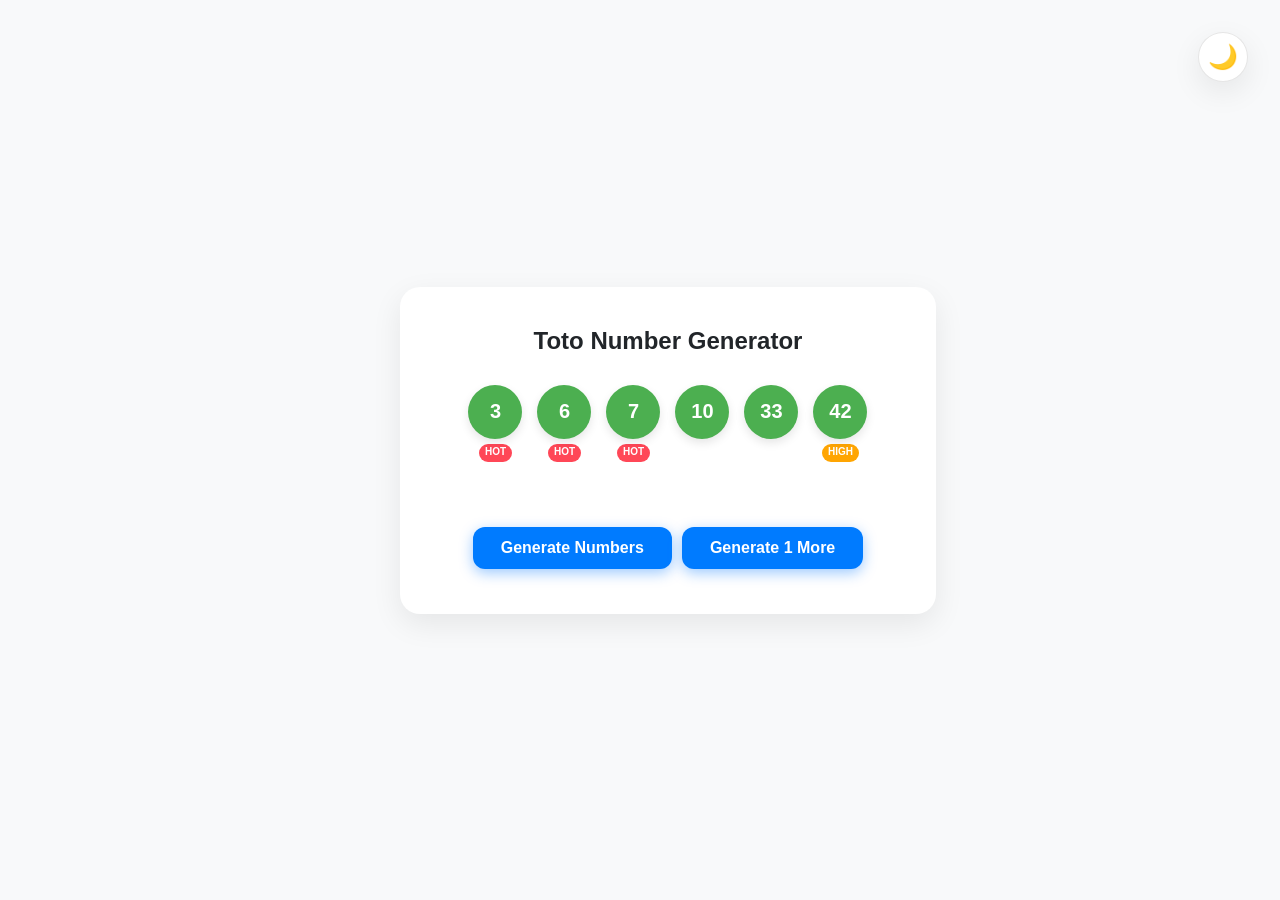
==== index.html @ bf934085 "feat: implement smart Toto Number Generator with Day/Night theme" ====
<!DOCTYPE html>
<html>
<head>
  <title>Toto Number Generator</title>
  <link rel="stylesheet" href="style.css">
</head>
<body>
  <theme-toggle></theme-toggle>
  <toto-number-generator></toto-number-generator>
  <script src="main.js"></script>
</body>
</html>
---- style.css ----
:root {
  --bg-color: #f8f9fa;
  --text-color: #212529;
  --card-bg: #ffffff;
  --card-shadow: 0 10px 30px rgba(0, 0, 0, 0.08);
  --accent-color: #007bff;
  --accent-hover: #0056b3;
  --number-bg: #4caf50;
  --number-text: #ffffff;
  --transition-speed: 0.3s;
}

[data-theme="dark"] {
  --bg-color: #121212;
  --text-color: #e9ecef;
  --card-bg: #1e1e1e;
  --card-shadow: 0 10px 30px rgba(0, 0, 0, 0.5);
  --accent-color: #3793ff;
  --accent-hover: #60a5fa;
  --number-bg: #4ade80;
  --number-text: #064e3b;
}

body {
  display: flex;
  justify-content: center;
  align-items: center;
  height: 100vh;
  margin: 0;
  background-color: var(--bg-color);
  color: var(--text-color);
  font-family: 'Inter', -apple-system, BlinkMacSystemFont, "Segoe UI", Roboto, Helvetica, Arial, sans-serif;
  transition: background-color var(--transition-speed), color var(--transition-speed);
}
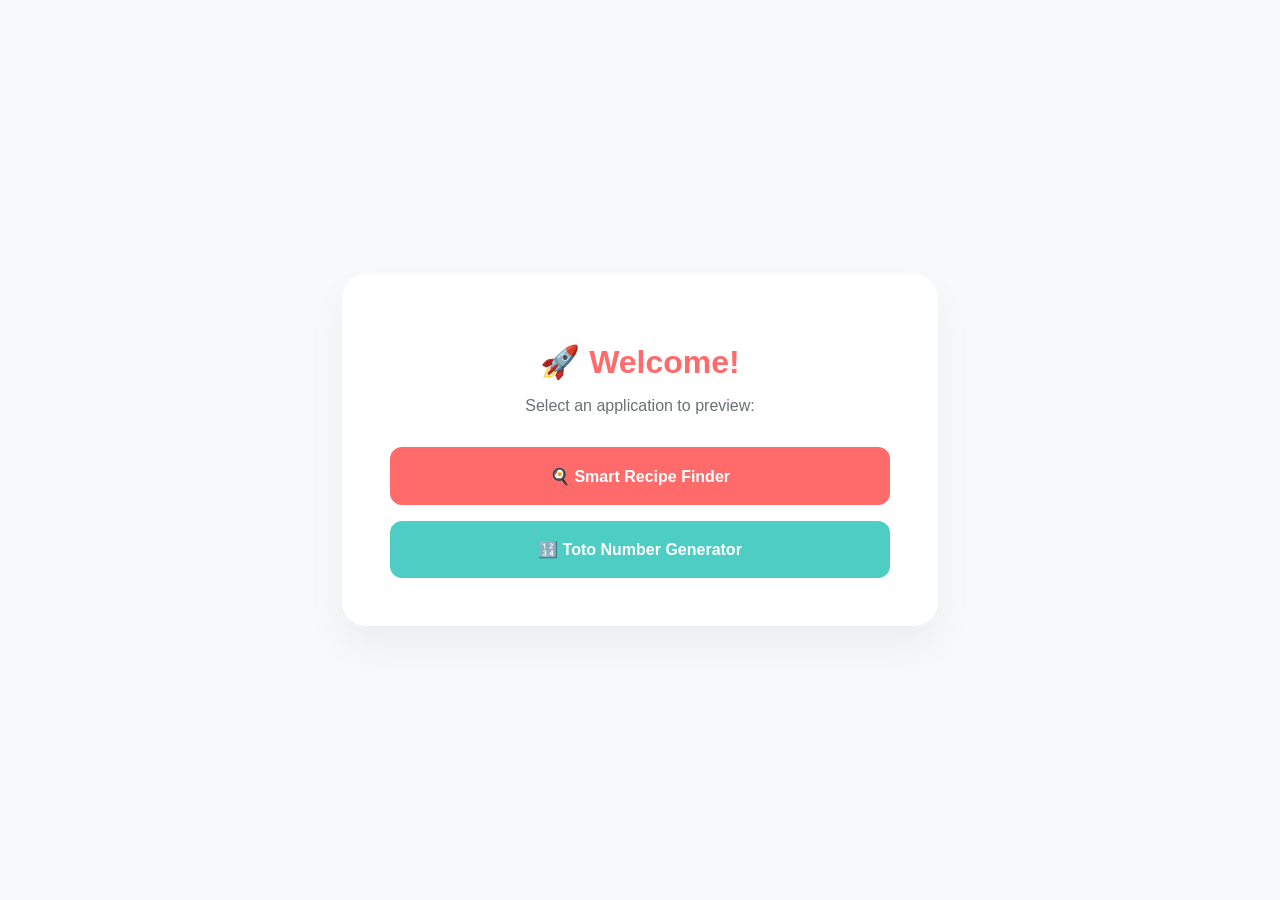
==== commit 22cdacd1: "feat: add landing page portal for easy preview access" ====
--- a/index.html
+++ b/index.html
@@ -1,12 +1,57 @@
 <!DOCTYPE html>
-<html>
+<html lang="en">
 <head>
-  <title>Toto Number Generator</title>
-  <link rel="stylesheet" href="style.css">
+  <meta charset="UTF-8">
+  <meta name="viewport" content="width=device-width, initial-scale=1.0">
+  <title>My Workspace Apps</title>
+  <style>
+    body {
+      font-family: 'Inter', -apple-system, sans-serif;
+      background-color: #f8f9fa;
+      display: flex;
+      justify-content: center;
+      align-items: center;
+      height: 100vh;
+      margin: 0;
+      color: #2d3436;
+    }
+    .portal {
+      text-align: center;
+      background: white;
+      padding: 3rem;
+      border-radius: 24px;
+      box-shadow: 0 20px 40px rgba(0,0,0,0.05);
+      max-width: 500px;
+      width: 90%;
+    }
+    h1 { color: #ff6b6b; margin-bottom: 0.5rem; }
+    p { margin-bottom: 2rem; opacity: 0.7; }
+    .links {
+      display: flex;
+      flex-direction: column;
+      gap: 1rem;
+    }
+    .app-link {
+      padding: 1.2rem;
+      text-decoration: none;
+      color: white;
+      border-radius: 12px;
+      font-weight: 700;
+      transition: transform 0.2s, opacity 0.2s;
+    }
+    .app-link:hover { transform: translateY(-3px); opacity: 0.9; }
+    .recipe-link { background-color: #ff6b6b; }
+    .toto-link { background-color: #4ecdc4; }
+  </style>
 </head>
 <body>
-  <theme-toggle></theme-toggle>
-  <toto-number-generator></toto-number-generator>
-  <script src="main.js"></script>
+  <div class="portal">
+    <h1>🚀 Welcome!</h1>
+    <p>Select an application to preview:</p>
+    <div class="links">
+      <a href="/recipe-app/" class="app-link recipe-link">🍳 Smart Recipe Finder</a>
+      <a href="/toto-app/" class="app-link toto-link">🔢 Toto Number Generator</a>
+    </div>
+  </div>
 </body>
-</html>+</html>
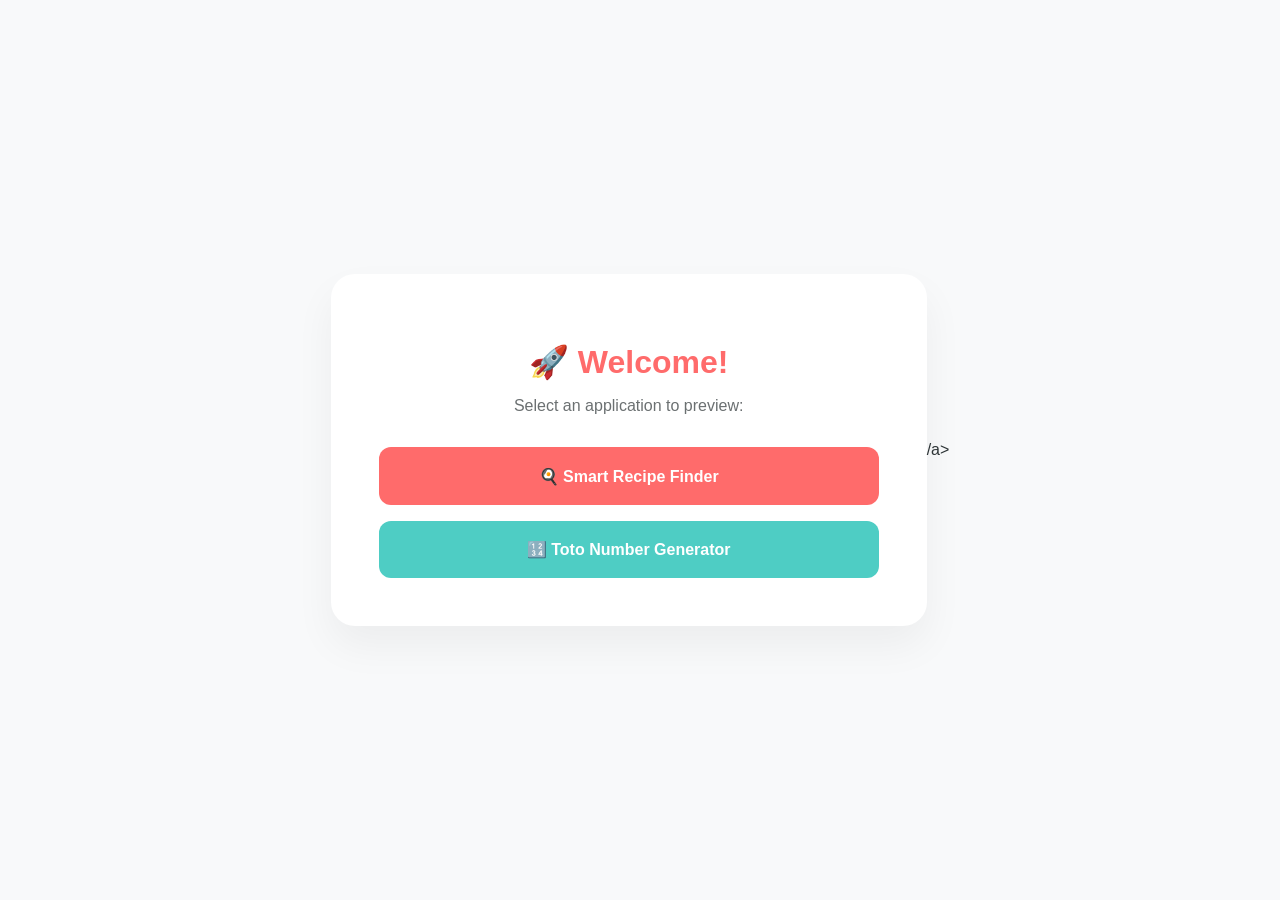
==== commit ca599d89: "feat: expand recipe library to 15 unique dishes and improve randomization to prevent repeats" ====
--- a/index.html
+++ b/index.html
@@ -42,6 +42,7 @@
     .app-link:hover { transform: translateY(-3px); opacity: 0.9; }
     .recipe-link { background-color: #ff6b6b; }
     .toto-link { background-color: #4ecdc4; }
+    .vision-link { background-color: #6c5ce7; }
   </style>
 </head>
 <body>
@@ -55,3 +56,8 @@
   </div>
 </body>
 </html>
+/a>
+    </div>
+  </div>
+</body>
+</html>
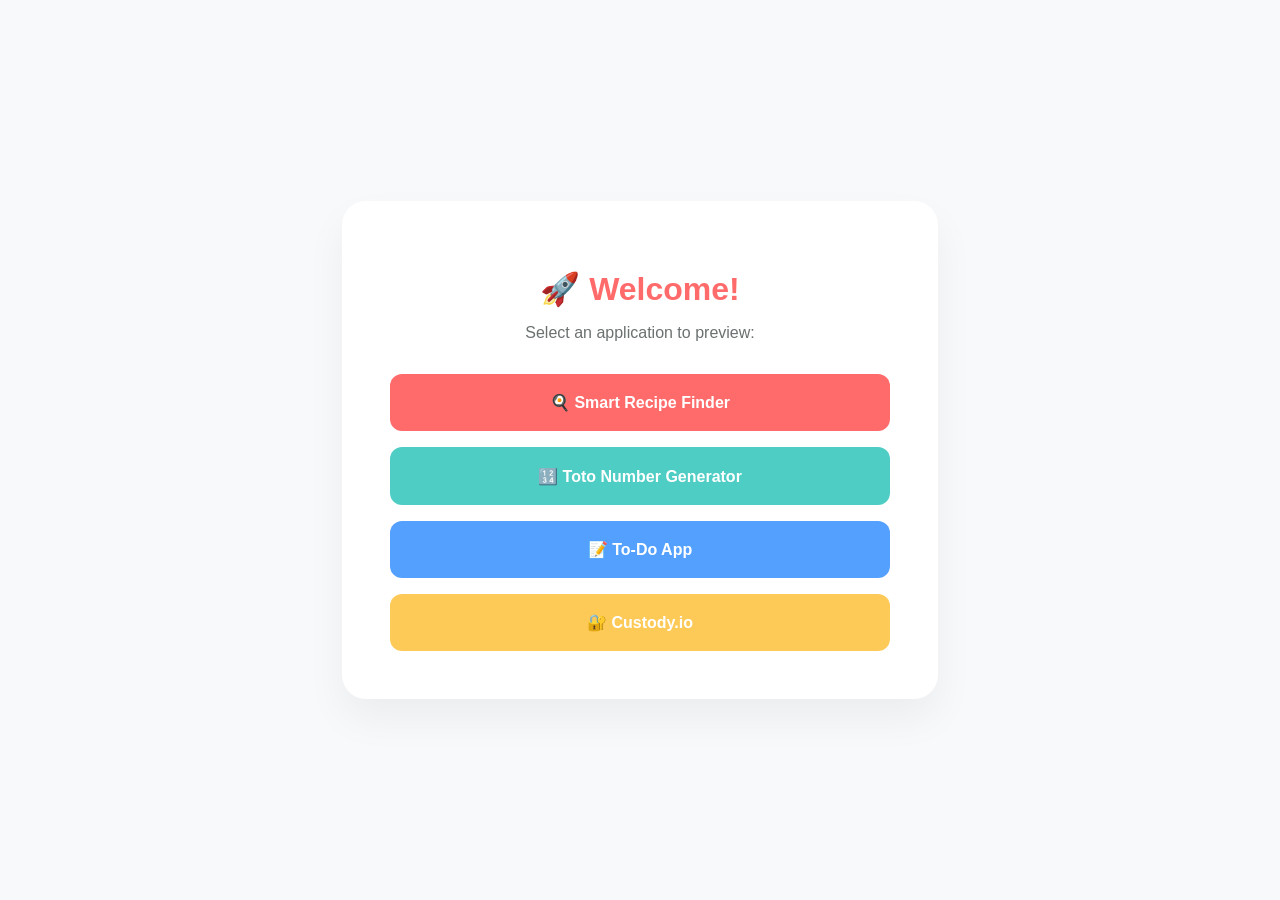
==== commit b0c804ba: "Rebuilt To-Do app and fixed portal links." ====
--- a/index.html
+++ b/index.html
@@ -42,7 +42,8 @@
     .app-link:hover { transform: translateY(-3px); opacity: 0.9; }
     .recipe-link { background-color: #ff6b6b; }
     .toto-link { background-color: #4ecdc4; }
-    .vision-link { background-color: #6c5ce7; }
+    .todo-link { background-color: #54a0ff; }
+    .custody-link { background-color: #feca57; }
   </style>
 </head>
 <body>
@@ -52,12 +53,9 @@
     <div class="links">
       <a href="/recipe-app/" class="app-link recipe-link">🍳 Smart Recipe Finder</a>
       <a href="/toto-app/" class="app-link toto-link">🔢 Toto Number Generator</a>
+      <a href="/todo-app/" class="app-link todo-link">📝 To-Do App</a>
+      <a href="./custody-app/index.html" class="app-link custody-link">🔐 Custody.io</a>
     </div>
   </div>
 </body>
 </html>
-/a>
-    </div>
-  </div>
-</body>
-</html>
